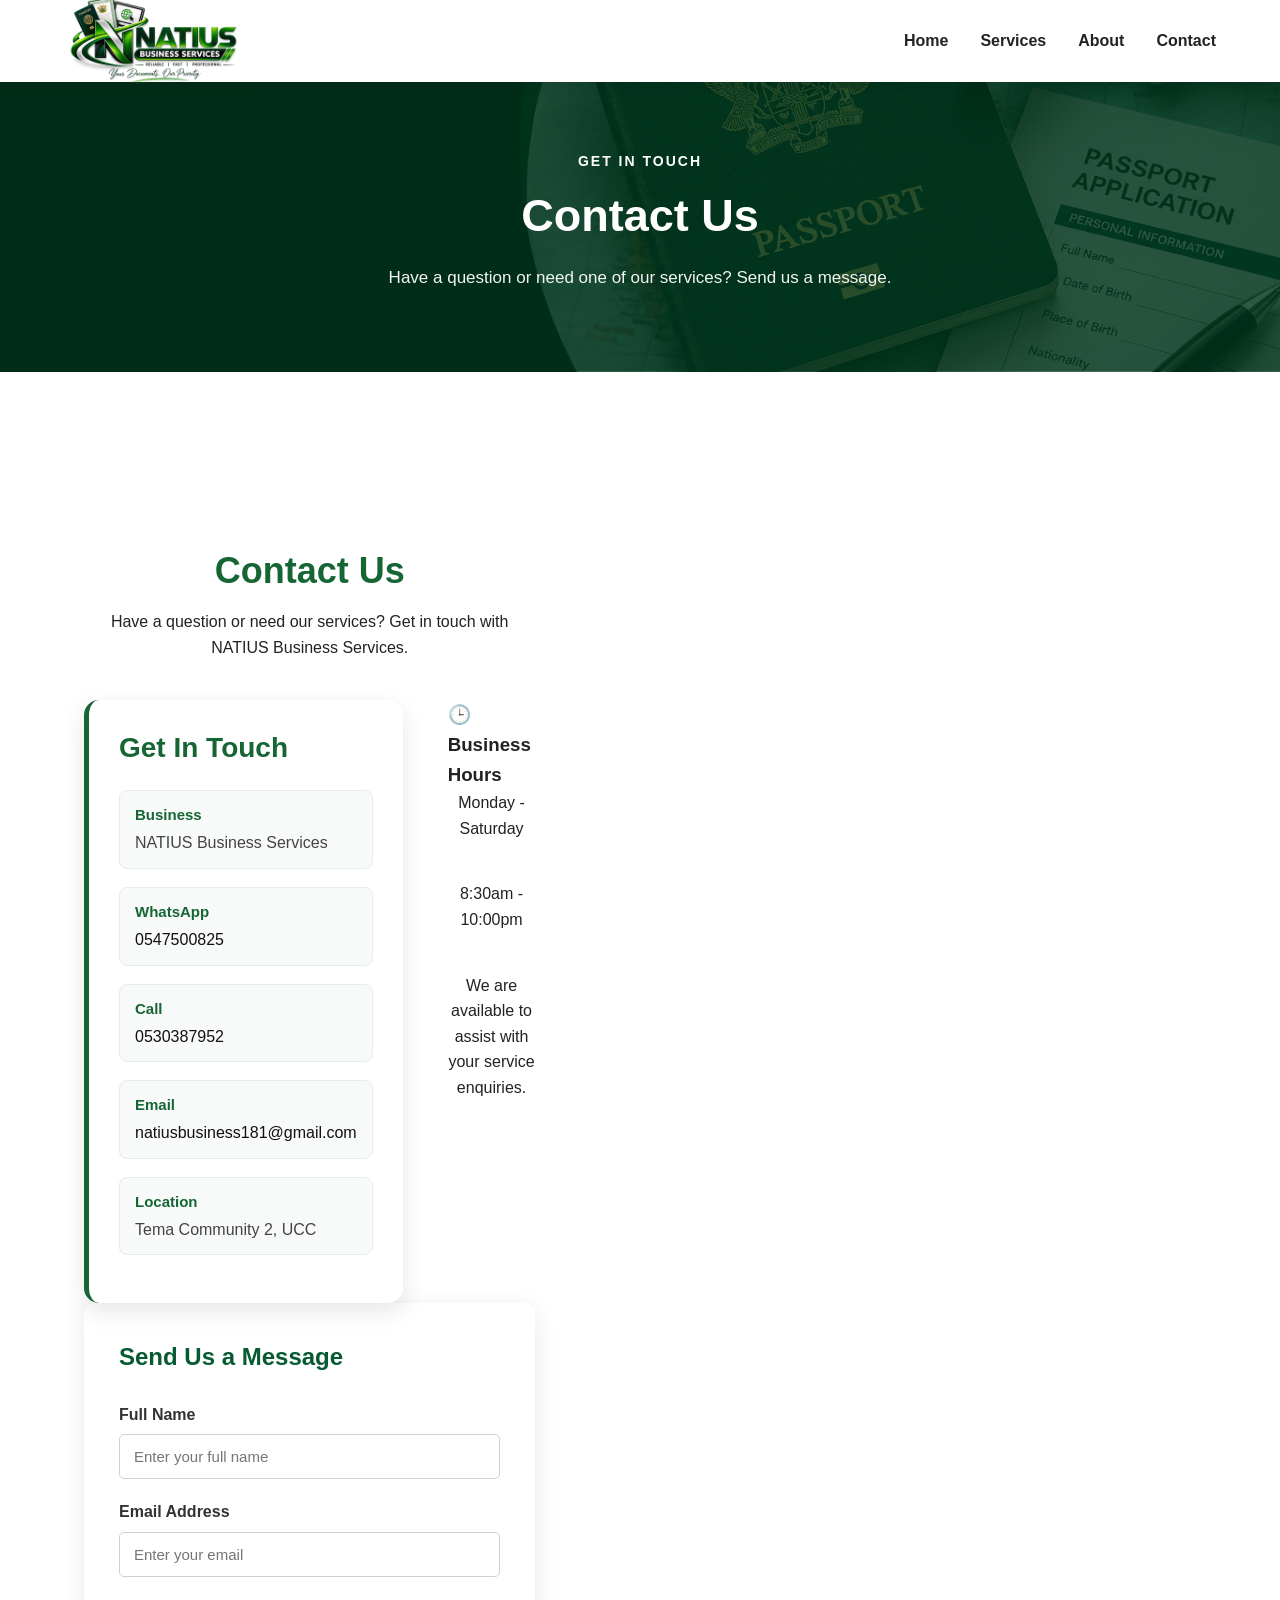
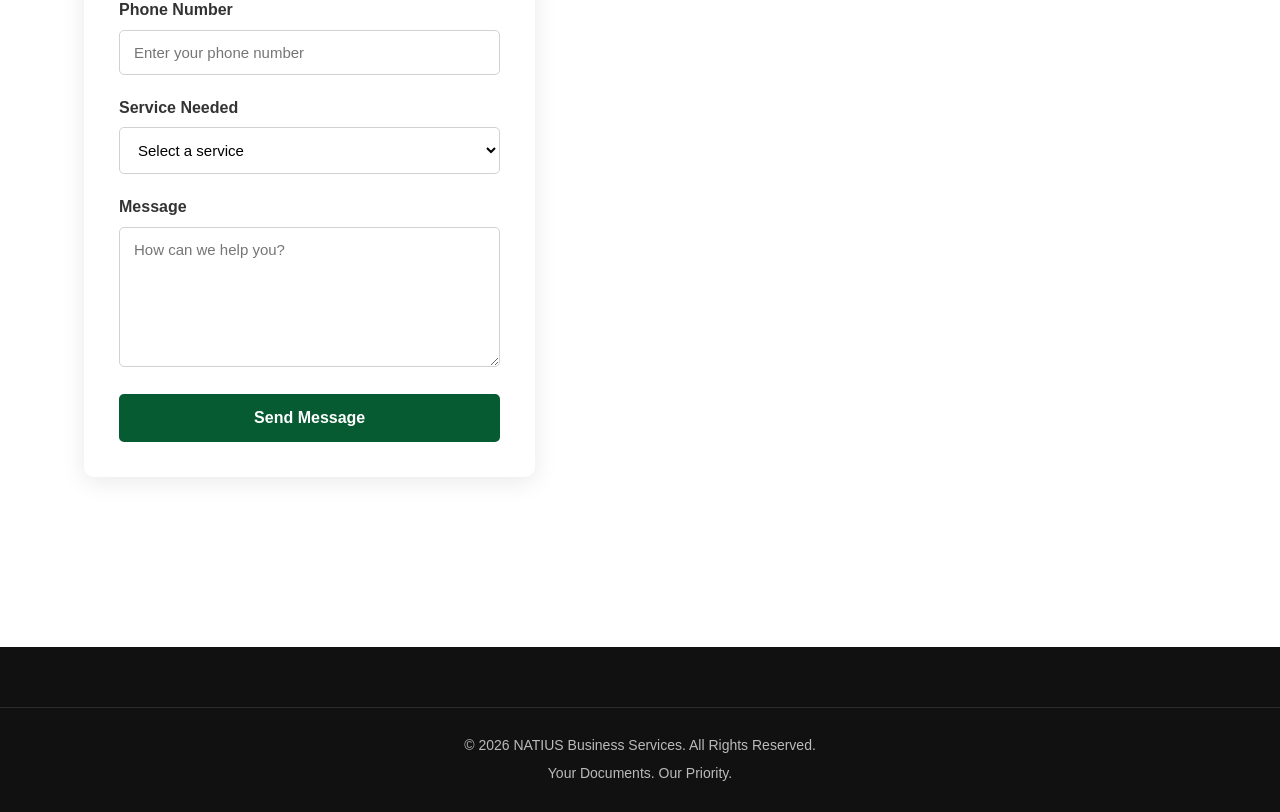
==== contact.html @ 7df01cb2 "Enhance accessibility and meta tags in contact.html" ====
<!DOCTYPE html>
<html lang="en">
<head>

    <meta charset="UTF-8">

    <meta name="viewport"
          content="width=device-width, initial-scale=1.0">

    <title>Contact Us | NATIUS Business Services</title>

    <meta name="description" content="Contact NATIUS Business Services — passport, birth certificates, online registration, graphic design and more.">
    <link rel="icon" href="images/favicon.ico">

    <link rel="stylesheet" href="forms.css">

</head>

<body>


<!-- HEADER -->
<header class="header">

    <div class="container nav-container">

        <a href="index.html" class="logo">

            <img src="images/natius-logo.png"
                 alt="NATIUS Business Services Logo">

        </a>


        <button class="menu-toggle" id="menuToggle" aria-expanded="false" aria-controls="mainNav">
            ☰
        </button>


        <nav class="nav" id="mainNav">

            <a href="index.html">Home</a>

            <a href="services.html">Services</a>

            <a href="index.html#about">About</a>

            <a href="contact.html" class="active" aria-current="page">Contact</a>

        </nav>

    </div>

</header>


<!-- CONTACT HERO -->
<section class="page-hero">

    <div class="container">

        <p>GET IN TOUCH</p>

        <h1>Contact Us</h1>

        <span>
            Have a question or need one of our services?
            Send us a message.
        </span>

    </div>

</section>


<!-- CONTACT SECTION -->
<section class="contact-section">

    <div class="container contact-grid">


        <!-- CONTACT INFORMATION -->
       <main>
        <section class="contact">
            <h1>Contact Us</h1>
            <p>Have a question or need our services? Get in touch with NATIUS Business Services.</p>
            
            <div class="contact-container">
                <div class="contact-info">
                    <h2>Get In Touch</h2>
                    <p>
                        <strong>Business</strong>
                        NATIUS Business Services
                    </p>
                    <p>
                        <strong>WhatsApp</strong>
                        <a href="https://wa.me/233547500825">0547500825</a>
                    </p>
                    <p>
                        <strong>Call</strong>
                        <a href="tel:+233530387952">0530387952</a>
                    </p>
                    <p>
                        <strong>Email</strong>
                        <a href="mailto:natiusbusiness181@gmail.com">natiusbusiness181@gmail.com</a>
                    </p>
                    <p>
                        <strong>Location</strong>
                        Tema Community 2, UCC
                    </p>
                </div>


            <div class="contact-item">

                <h3>🕒 Business Hours</h3>
                <p class="business-period">Monday - Saturday</p>
                <p>8:30am - 10:00pm</p>

                <p>
                    We are available to assist with your
                    service enquiries.
                </p>

            </div>

        </div>


        <!-- FORM -->
        <div class="contact-form-box">

            <h2>
                Send Us a Message
            </h2>


            <form
                action="https://formspree.io/f/xbgjglzo"
                method="POST"
            >


                <div class="form-group">

                    <label for="name">
                        Full Name
                    </label>

                    <input
                        type="text"
                        id="name"
                        name="name"
                        placeholder="Enter your full name"
                        required
                    >

                </div>


                <div class="form-group">

                    <label for="email">
                        Email Address
                    </label>

                    <input
                        type="email"
                        id="email"
                        name="_replyto"
                        placeholder="Enter your email"
                        required
                    >

                </div>


                <div class="form-group">

                    <label for="phone">
                        Phone Number
                    </label>

                    <input
                        type="tel"
                        id="phone"
                        name="phone"
                        placeholder="Enter your phone number"
                    >

                </div>


                <div class="form-group">

                    <label for="service">
                        Service Needed
                    </label>

                    <select
                        id="service"
                        name="service"
                    >

                        <option value="" disabled selected hidden>
                            Select a service
                        </option>

                        <option value="Passport Services">
                            Passport Services
                        </option>

                        <option value="Birth Certificate">
                            Birth Certificate
                        </option>

                        <option value="Online Registration">
                            Online Registration
                        </option>

                        <option value="Graphic Design">
                            Graphic Design
                        </option>

                        <option value="Photo Frame">
                            Photo Frame
                        </option>

                        <option value="Other">
                            Other
                        </option>

                    </select>

                </div>


                <div class="form-group">

                    <label for="message">
                        Message
                    </label>

                    <textarea
                        id="message"
                        name="message"
                        rows="6"
                        placeholder="How can we help you?"
                        required
                    ></textarea>

                </div>


                <input
                    type="hidden"
                    name="_subject"
                    value="New Customer Message - NATIUS Business Services"
                >


                <button
                    type="submit"
                    class="btn btn-primary submit-btn"
                >
                    Send Message
                </button>


            </form>

        </div>

        </section> <!-- close section.contact -->
       </main>

    </div>

</section>


<!-- FOOTER -->
<footer class="footer">

    <div class="copyright">

        <p>
            © 2026 NATIUS Business Services.
            All Rights Reserved.
        </p>

        <p>
            Your Documents. Our Priority.
        </p>

    </div>

</footer>


<script>
/* Guarded accessible menu toggle */
(function () {
  const menuToggle = document.getElementById("menuToggle");
  const mainNav = document.getElementById("mainNav");

  if (!menuToggle || !mainNav) return;

  // ensure aria-controls is present (already in markup, but keep as a safety)
  menuToggle.setAttribute('aria-controls', 'mainNav');

  menuToggle.addEventListener("click", function() {
      const expanded = menuToggle.getAttribute('aria-expanded') === 'true';
      menuToggle.setAttribute('aria-expanded', String(!expanded));
      mainNav.classList.toggle("active");
  });

  document.querySelectorAll(".nav a").forEach(function(link) {
      link.addEventListener("click", function() {
          mainNav.classList.remove("active");
          menuToggle.setAttribute('aria-expanded', 'false');
      });
  });
})();
</script>

</body>
</html>
---- forms.css ----
/* =====================================================
   NATIUS BUSINESS SERVICES
   MAIN WEBSITE STYLESHEET
   ===================================================== */


/* ================= RESET ================= */

* {
    margin: 0;
    padding: 0;
    box-sizing: border-box;
}

html {
    scroll-behavior: smooth;
}

body {
    font-family: Arial, Helvetica, sans-serif;
    line-height: 1.6;
    color: #222;
    background: #ffffff;
}

img {
    max-width: 100%;
    display: block;
}

a {
    text-decoration: none;
}


/* ================= CONTAINER ================= */

.container {
    width: 90%;
    max-width: 1200px;
    margin: auto;
}


/* =====================================================
   HEADER
   ===================================================== */

.header {
    position: fixed;
    top: 0;
    left: 0;
    width: 100%;
    height: 82px;

    background: #ffffff;

    z-index: 9999;

    box-shadow: 0 2px 12px rgba(0, 0, 0, 0.12);
}


/* NAV CONTAINER */

.nav-container {
    height: 82px;

    display: flex;
    align-items: center;
    justify-content: space-between;
}


/* LOGO */

.logo {
    display: flex;
    align-items: center;
}

.logo img {
    width: 180px;
    height: auto;
}


/* NAVIGATION */

.nav {
    display: flex;
    align-items: center;
    gap: 32px;
}

.nav a {
    color: #222;
    font-size: 16px;
    font-weight: 600;

    transition: 0.3s;
}

.nav a:hover {
    color: #075b32;
}


/* MOBILE MENU BUTTON */

.menu-toggle {
    display: none;

    background: none;
    border: none;

    font-size: 30px;
    color: #075b32;

    cursor: pointer;
}


/* =====================================================
   HERO
   ===================================================== */

.hero {
    min-height: 720px;

    position: relative;

    display: flex;
    align-items: center;

    background-image: url("images/hero-bg.png");
    background-size: cover;
    background-position: center;
}


/* HERO OVERLAY */

.hero-overlay {
    position: absolute;

    inset: 0;

    background: rgba(0, 0, 0, 0.55);
}


/* HERO CONTENT */

.hero-content {
    position: relative;
    z-index: 2;

    color: #ffffff;

    max-width: 760px;

    padding-top: 70px;
}


/* SMALL HERO TEXT */

.hero-small {
    font-size: 15px;
    font-weight: 700;

    letter-spacing: 2px;

    margin-bottom: 15px;
}


/* HERO HEADING */

.hero h1 {
    font-size: 58px;
    line-height: 1.1;

    margin-bottom: 25px;
}

.hero h1 span {
    color: #72c98f;
}


/* HERO DESCRIPTION */

.hero-content > p:not(.hero-small) {
    max-width: 650px;

    font-size: 18px;

    line-height: 1.8;

    margin-bottom: 35px;
}


/* HERO BUTTONS */

.hero-buttons {
    display: flex;
    gap: 15px;

    flex-wrap: wrap;
}


/* =====================================================
   BUTTONS
   ===================================================== */

.btn {
    display: inline-block;

    padding: 13px 27px;

    border-radius: 5px;

    font-weight: 700;

    font-size: 15px;

    transition: 0.3s;

    cursor: pointer;
}


/* PRIMARY BUTTON */

.btn-primary {
    background: #075b32;
    color: #ffffff;

    border: 2px solid #075b32;
}

.btn-primary:hover {
    background: #043d22;
    border-color: #043d22;

    transform: translateY(-2px);
}


/* OUTLINE BUTTON */

.btn-outline {
    color: #ffffff;

    border: 2px solid #ffffff;
}

.btn-outline:hover {
    background: #ffffff;
    color: #075b32;
}


/* LIGHT BUTTON */

.btn-light {
    background: #ffffff;
    color: #075b32;

    border: 2px solid #ffffff;
}

.btn-light:hover {
    background: transparent;
    color: #ffffff;
}


/* =====================================================
   SECTION HEADINGS
   ===================================================== */

.section-heading {
    text-align: center;

    max-width: 750px;

    margin: 0 auto 45px;
}

.section-label {
    color: #075b32;

    font-size: 14px;

    font-weight: 700;

    letter-spacing: 2px;

    margin-bottom: 8px;
}

.section-heading h2,
.about-content h2,
.contact-info h2 {
    color: #222;

    font-size: 36px;

    line-height: 1.25;

    margin-bottom: 15px;
}

.section-heading p:last-child {
    color: #666;

    font-size: 16px;
}


/* =====================================================
   INTRO
   ===================================================== */

.intro {
    padding: 90px 0 60px;

    background: #ffffff;
}


/* =====================================================
   SERVICES
   ===================================================== */

.services-preview,
.all-services {
    padding: 80px 0;

    background: #f6f8f7;
}


/* SERVICES GRID */

.services-grid {
    display: grid;

    grid-template-columns: repeat(4, 1fr);

    gap: 25px;
}


/* SERVICE CARD */

.service-card {
    background: #ffffff;

    border-radius: 10px;

    overflow: hidden;

    box-shadow: 0 4px 18px rgba(0, 0, 0, 0.08);

    transition: 0.3s;
}

.service-card:hover {
    transform: translateY(-7px);

    box-shadow: 0 10px 28px rgba(0, 0, 0, 0.13);
}


/* SERVICE IMAGE */

.service-card img {
    width: 100%;

    height: 210px;

    object-fit: cover;
}


/* SERVICE CONTENT */

.service-content {
    padding: 22px;
}

.service-content h3 {
    color: #075b32;

    font-size: 20px;

    margin-bottom: 10px;
}

.service-content p {
    color: #666;

    font-size: 15px;

    line-height: 1.7;
}


/* CENTER BUTTON */

.center-button {
    text-align: center;

    margin-top: 40px;
}


/* =====================================================
   WHY CHOOSE US
   ===================================================== */

.why-us {
    padding: 90px 0;

    background: #ffffff;
}


.why-grid {
    display: grid;

    grid-template-columns: repeat(4, 1fr);

    gap: 25px;
}


.why-card {
    text-align: center;

    padding: 30px 20px;

    border: 1px solid #e5e5e5;

    border-radius: 10px;

    transition: 0.3s;
}

.why-card:hover {
    border-color: #075b32;

    box-shadow: 0 6px 20px rgba(0, 0, 0, 0.07);
}


.why-icon {
    width: 55px;
    height: 55px;

    margin: 0 auto 18px;

    display: flex;
    align-items: center;
    justify-content: center;

    border-radius: 50%;

    background: #075b32;

    color: #ffffff;

    font-size: 23px;

    font-weight: bold;
}


.why-card h3 {
    margin-bottom: 10px;

    color: #222;
}


.why-card p {
    color: #666;

    font-size: 15px;
}


/* =====================================================
   ABOUT
   ===================================================== */

.about {
    padding: 90px 0;

    background: #f6f8f7;
}


.about-grid {
    display: grid;

    grid-template-columns: 1fr 1fr;

    align-items: center;

    gap: 60px;
}


.about-image img {
    width: 100%;

    max-height: 500px;

    object-fit: cover;

    border-radius: 12px;

    box-shadow: 0 8px 25px rgba(0, 0, 0, 0.12);
}


.about-content h2 {
    margin-bottom: 20px;
}


.about-content p {
    color: #666;

    margin-bottom: 18px;

    line-height: 1.8;
}


.about-content .btn {
    margin-top: 10px;
}


/* =====================================================
   PAGE HERO
   ===================================================== */

.page-hero {
    padding: 150px 0 80px;

    text-align: center;

    color: #ffffff;

    background:
        linear-gradient(
            rgba(0, 55, 30, 0.82),
            rgba(0, 55, 30, 0.82)
        ),
        url("images/hero-bg.png");

    background-size: cover;

    background-position: center;
}


.page-hero p {
    font-size: 14px;

    letter-spacing: 2px;

    font-weight: bold;

    margin-bottom: 8px;
}


.page-hero h1 {
    font-size: 45px;

    margin-bottom: 12px;
}


.page-hero span {
    font-size: 17px;

    opacity: 0.95;
}


/* =====================================================
   CONTACT
   ===================================================== */

.contact-section {
    padding: 90px 0;
}


.contact-grid {
    display: grid;

    grid-template-columns: 0.9fr 1.1fr;

    gap: 60px;

    align-items: start;
}


/* CONTACT INFORMATION */

.contact{
    max-width: 1150px;
    margin: 60px auto;
    padding: 20px;
}
.contact h1{
    text-align: center;
    color: #166534;
    font-size: 36px;
    margin-bottom: 10px;
}

.contact p{
    text-align: center;
    margin-bottom: 40px;
}

.contact-container{
    display: grid;
    grid-template-columns: 0.9fr 1.1fr;
    gap: 45px;
    align-items: start;
}

.contact-info{
    background: #ffffff;
    padding: 30px;
    border-radius: 15px;
    box-shadow: 0 8px 25px rgba(0,0,0,0.10);
    border-left: 5px solid #166534;
}
.contact-info h2{
    color: #166534;
    font-size: 28px;
    margin-bottom: 25px;
}
.contact-info p{
    text-align: left;
    margin-bottom: 18px;
    color: #444;
    line-height: 1.6;
    padding: 12px 15px;
    background: #f7faf8;
    border-radius: 8px;
    border: 1px solid #e5eee8;
}
.contact-info strong{
    display: block;
    color: #166534;
    font-size: 15px;
    margin-bottom: 3px;
}
.contact-form{
    background: #ffffff;
    padding: 30px;
    border-radius: 15px;
    box-shadow: 0 8px 25px rgba(0,0,0,0.10);
    border-top: 5px solid #166534;
}
.contact-form form{
    display: flex;
    flex-direction: column;
    gap: 10px;

}
.contact-form label{
    color: #333;
    font-weight: 600;
    margin-top: 5px;
}
.contact-form input, 
.contact-form textarea{
    width: 100%;
    padding: 12px 15px;
    margin-bottom: 18px;
    border: 1px solid #d5ddd8;
    border-radius: 8px;
    box-sizing: border-box;
    font-family: inherit;
    font-size: 15px;
    outline: none;
    transition: 0.3s ease;
}
.contact-form textarea{
    min-height: 140px;
    resize: vertical;
}
.contact-form input:focus,
.contact-form textarea:focus{
    border-color: #166534;
    box-shadow:0 0 0 3px rgba(22,101,52,0.10) ;
}
.contact-form button{
    margin-top: 10px;
    padding: 13px 20px;
    background: #166534;
    color: #ffffff;
    border: none;
    border-radius: 8px;
    font-size: 16px;
    cursor: pointer;
    transition: 0.3s ease;
}

.contact-form button:hover{
    background: #14532d;
    transform: translateY(-2px);
}

@media (max-width:768px) {
    .contact{
        padding: 30px 15px;
    }
    .contact h1{
        font-size: 30px;
    }
    .contact-container{
        grid-template-columns: 1fr;
        gap: 25px;
    }
    .contact-info, 
    .contact-form{
        padding: 25px 20px;
    }
    .contact-info h2
    .contact-form h2{
        font-size: 24px;
    }
    .contact-info p{
        font-size: 14px;
    }
    .contact-form input
    .contact-form textarea{
        font-size: 14px;
    }

    .services-preview{
        margin: 40px auto;
    }
    .section-heading h2{
        font-size: 30px;

    }
}
.contact-info p a{
    color: #111;
    text-decoration: none;
}
.contact-info p a:hover{
    color: #16803c;
    text-decoration: underline;
}
/* CONTACT FORM BOX */

.contact-form-box {
    background: #ffffff;

    padding: 35px;

    border-radius: 10px;

    box-shadow: 0 5px 25px rgba(0, 0, 0, 0.09);
}


.contact-form-box h2 {
    color: #075b32;

    margin-bottom: 25px;
}


/* FORM GROUP */

.form-group {
    margin-bottom: 20px;
}


.form-group label {
    display: block;

    margin-bottom: 7px;

    color: #333;

    font-weight: 600;
}


/* INPUTS */

.form-group input,
.form-group select,
.form-group textarea {
    width: 100%;

    padding: 13px 14px;

    border: 1px solid #d1d1d1;

    border-radius: 5px;

    font-size: 15px;

    font-family: inherit;

    background: #ffffff;

    transition: 0.3s;
}


.form-group textarea {
    resize: vertical;

    min-height: 140px;
}


.form-group input:focus,
.form-group select:focus,
.form-group textarea:focus {
    outline: none;

    border-color: #075b32;

    box-shadow: 0 0 0 3px rgba(7, 91, 50, 0.1);
}


/* SUBMIT BUTTON */

.contact-form-box .submit-btn {
    width: 100%;

    text-align: center;

    font-size: 16px;
}


/* =====================================================
   CTA
   ===================================================== */

.cta {
    padding: 80px 20px;

    text-align: center;

    background: #075b32;

    color: #ffffff;
}


.cta h2 {
    font-size: 36px;

    margin-bottom: 12px;
}


.cta p {
    font-size: 17px;

    margin-bottom: 28px;

    opacity: 0.95;
}


/* =====================================================
   FOOTER
   ===================================================== */

.footer {
    background: #111111;

    color: #ffffff;

    padding-top: 60px;
}


.footer-content {
    display: grid;

    grid-template-columns: 1.5fr 1fr 1fr;

    gap: 50px;

    padding-bottom: 45px;
}


/* FOOTER LOGO */

.footer-logo {
    width: 170px;

    margin-bottom: 15px;
}


.footer p {
    color: #bbbbbb;

    line-height: 1.7;
}


.footer h3 {
    margin-bottom: 15px;

    color: #ffffff;
}


.footer-links {
    display: flex;

    flex-direction: column;

    gap: 9px;
}


.footer-links a,
.footer-contact a {
    color: #bbbbbb;

    transition: 0.3s;
}


.footer-links a:hover,
.footer-contact a:hover {
    color: #72c98f;
}


.footer-contact a {
    display: inline-block;

    margin-top: 10px;

    color: #72c98f;

    font-weight: 600;
}


/* COPYRIGHT */

.copyright {
    border-top: 1px solid #2c2c2c;

    text-align: center;

    padding: 22px 15px;
}


.copyright p {
    margin: 4px 0;

    font-size: 14px;
}


/* =====================================================
   TABLET
   ===================================================== */

@media (max-width: 1000px) {

    .services-grid {
        grid-template-columns: repeat(2, 1fr);
    }

    .why-grid {
        grid-template-columns: repeat(2, 1fr);
    }

    .hero h1 {
        font-size: 48px;
    }

    .about-grid {
        gap: 35px;
    }

}


/* =====================================================
   MOBILE
   ===================================================== */

@media (max-width: 768px) {

    /* HEADER */

    .header,
    .nav-container {
        height: 72px;
    }


    .logo img {
        width: 145px;
    }


    /* MOBILE MENU BUTTON */

    .menu-toggle {
        display: block;
    }


    /* MOBILE NAVIGATION */

    .nav {
        position: absolute;

        top: 72px;
        left: 0;

        width: 100%;

        background: #ffffff;

        display: none;

        flex-direction: column;

        align-items: stretch;

        gap: 0;

        box-shadow: 0 5px 15px rgba(0, 0, 0, 0.12);
    }


    .nav.active {
        display: flex;
    }


    .nav a {
        padding: 15px 25px;

        border-bottom: 1px solid #eeeeee;
    }


    .nav a:hover {
        background: #f1f7f3;
    }


    /* HERO */

    .hero {
        min-height: 650px;
    }


    .hero-content {
        padding-top: 70px;
    }


    .hero h1 {
        font-size: 42px;
    }


    .hero-content > p:not(.hero-small) {
        font-size: 16px;
    }


    /* SECTIONS */

    .intro,
    .services-preview,
    .all-services,
    .why-us,
    .about,
    .contact-section {
        padding: 65px 0;
    }


    .section-heading h2,
    .about-content h2,
    .contact-info h2 {
        font-size: 30px;
    }


    /* SERVICES */

    .services-grid {
        grid-template-columns: 1fr;
    }


    /* WHY */

    .why-grid {
        grid-template-columns: 1fr;
    }


    /* ABOUT */

    .about-grid {
        grid-template-columns: 1fr;

        gap: 35px;
    }


    /* PAGE HERO */

    .page-hero {
        padding: 125px 20px 65px;
    }


    .page-hero h1 {
        font-size: 38px;
    }


    /* CONTACT */

    .contact-grid {
        grid-template-columns: 1fr;

        gap: 40px;
    }


    .contact-form-box {
        padding: 25px 20px;
    }


    /* CTA */

    .cta {
        padding: 65px 20px;
    }


    .cta h2 {
        font-size: 30px;
    }


    /* FOOTER */

    .footer-content {
        grid-template-columns: 1fr;

        gap: 35px;
    }

}


/* =====================================================
   SMALL PHONES
   ===================================================== */

@media (max-width: 480px) {

    .container {
        width: 92%;
    }


    .hero {
        min-height: 620px;
    }


    .hero h1 {
        font-size: 35px;
    }


    .hero-small {
        font-size: 12px;
    }


    .hero-buttons {
        flex-direction: column;

        align-items: stretch;
    }


    .hero-buttons .btn {
        text-align: center;
    }


    .section-heading h2,
    .about-content h2,
    .contact-info h2 {
        font-size: 27px;
    }


    .page-hero h1 {
        font-size: 33px;
    }


    .service-card img {
        height: 220px;
    }


    .contact-form-box {
        padding: 22px 16px;
    }

}
.nav.active{
    color: #168053;
}
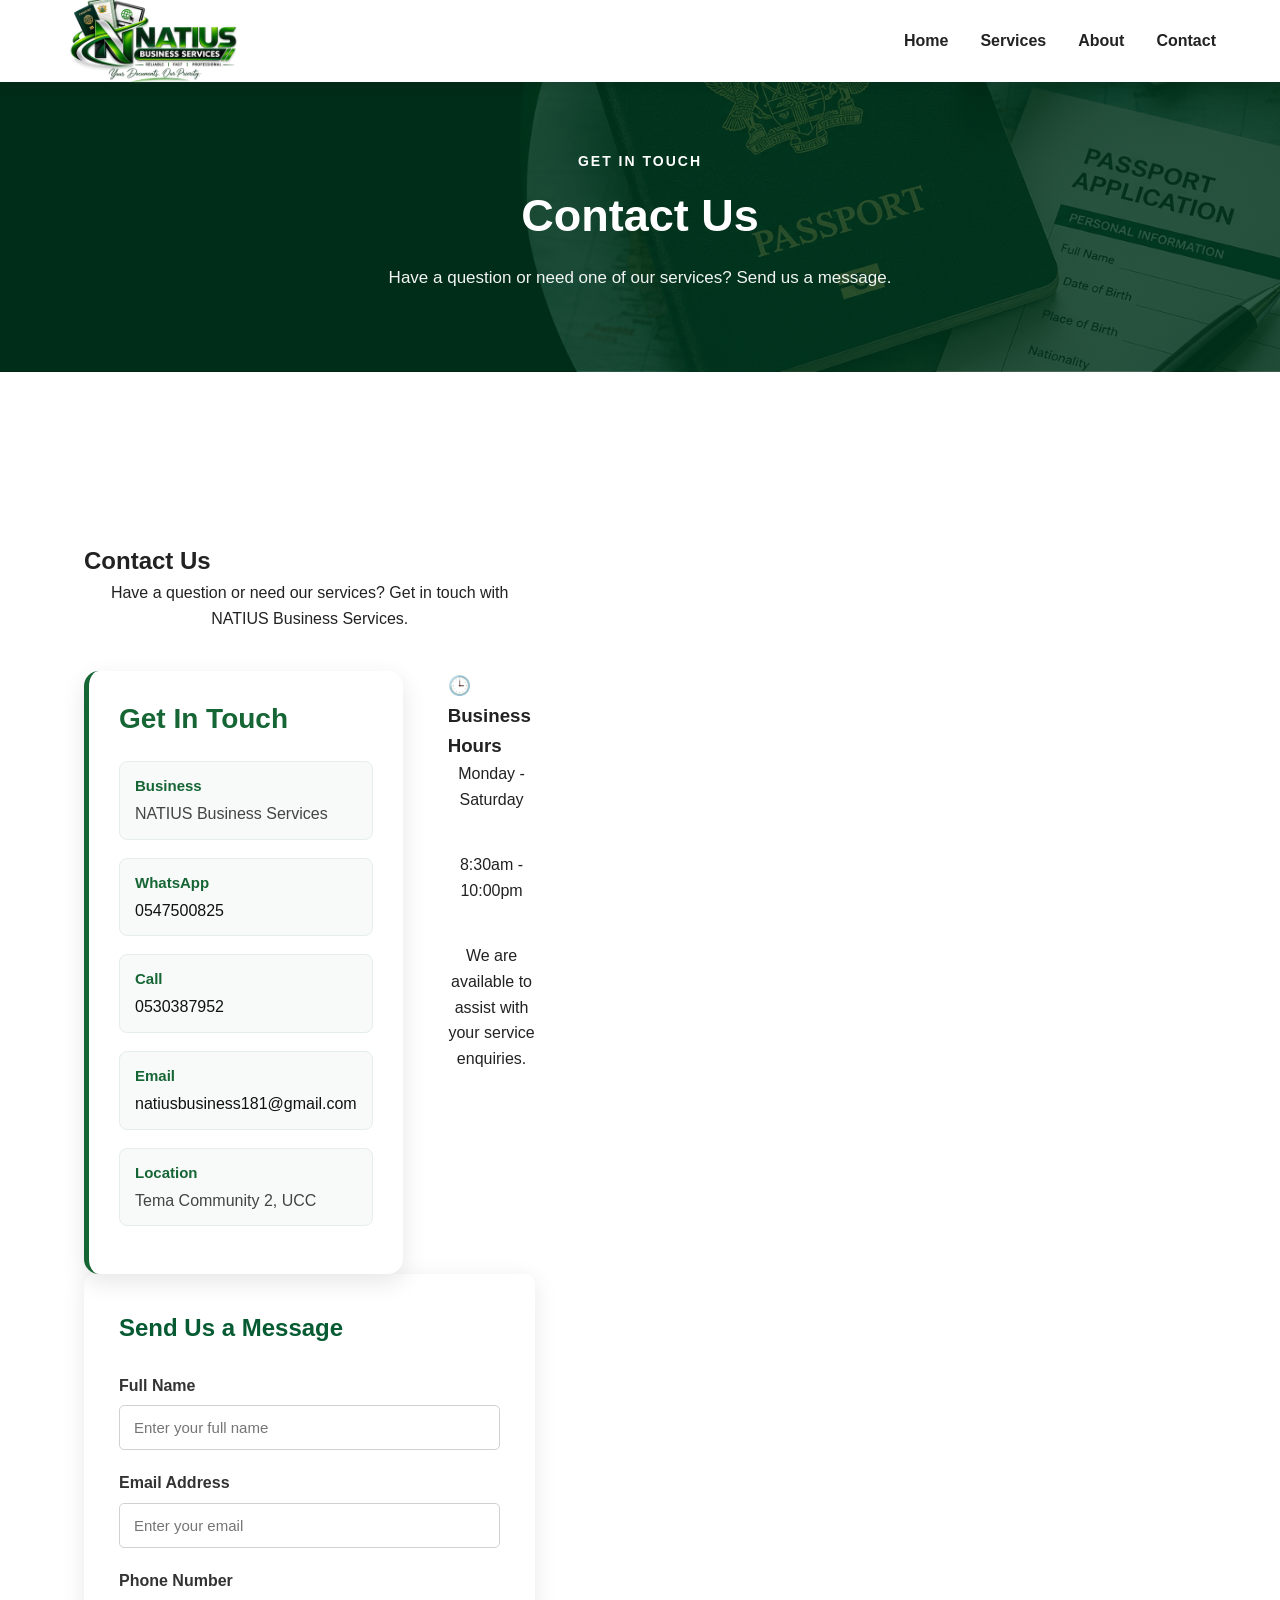
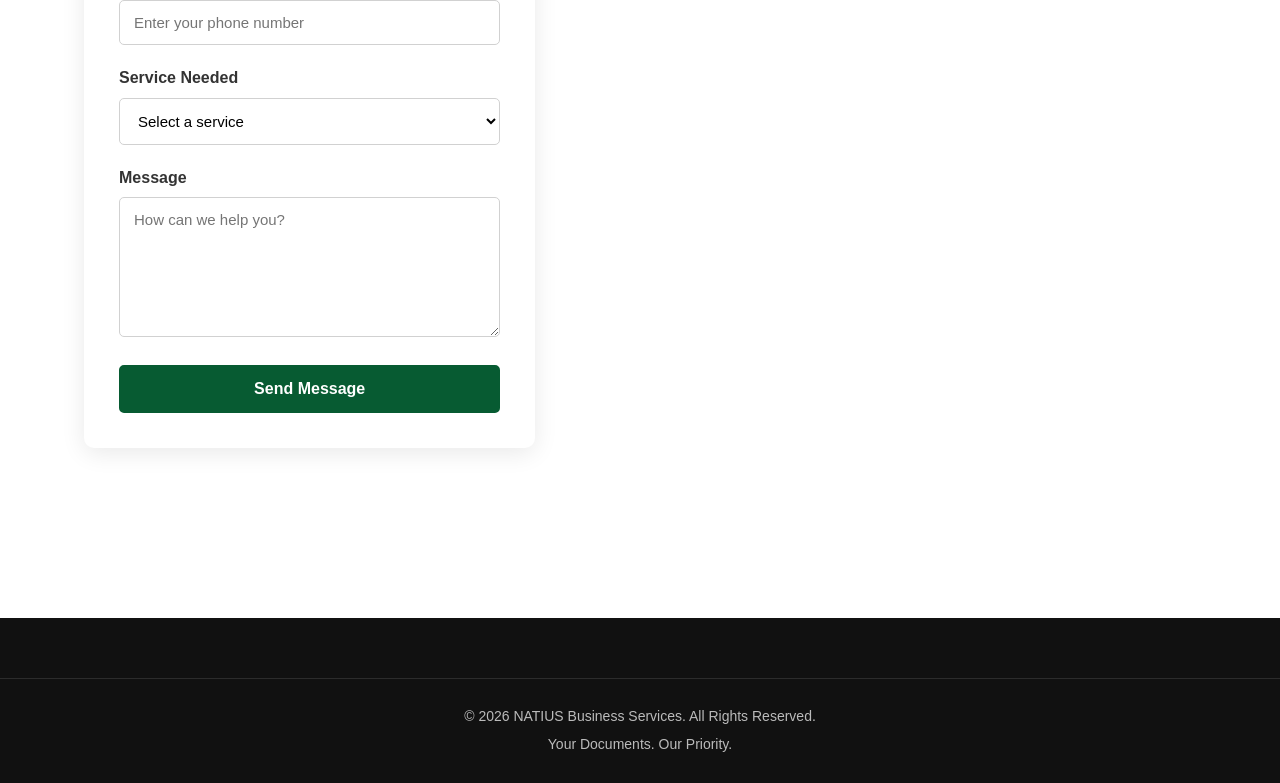
==== commit 0c967b51: "Change header from h1 to h2 and update select option" ====
--- a/contact.html
+++ b/contact.html
@@ -82,7 +82,7 @@
         <!-- CONTACT INFORMATION -->
        <main>
         <section class="contact">
-            <h1>Contact Us</h1>
+            <h2>Contact Us</h2>
             <p>Have a question or need our services? Get in touch with NATIUS Business Services.</p>
             
             <div class="contact-container">
@@ -200,9 +200,10 @@
                     <select
                         id="service"
                         name="service"
+                        required
                     >
 
-                        <option value="" disabled selected hidden>
+                        <option value="" disabled selected>
                             Select a service
                         </option>
 
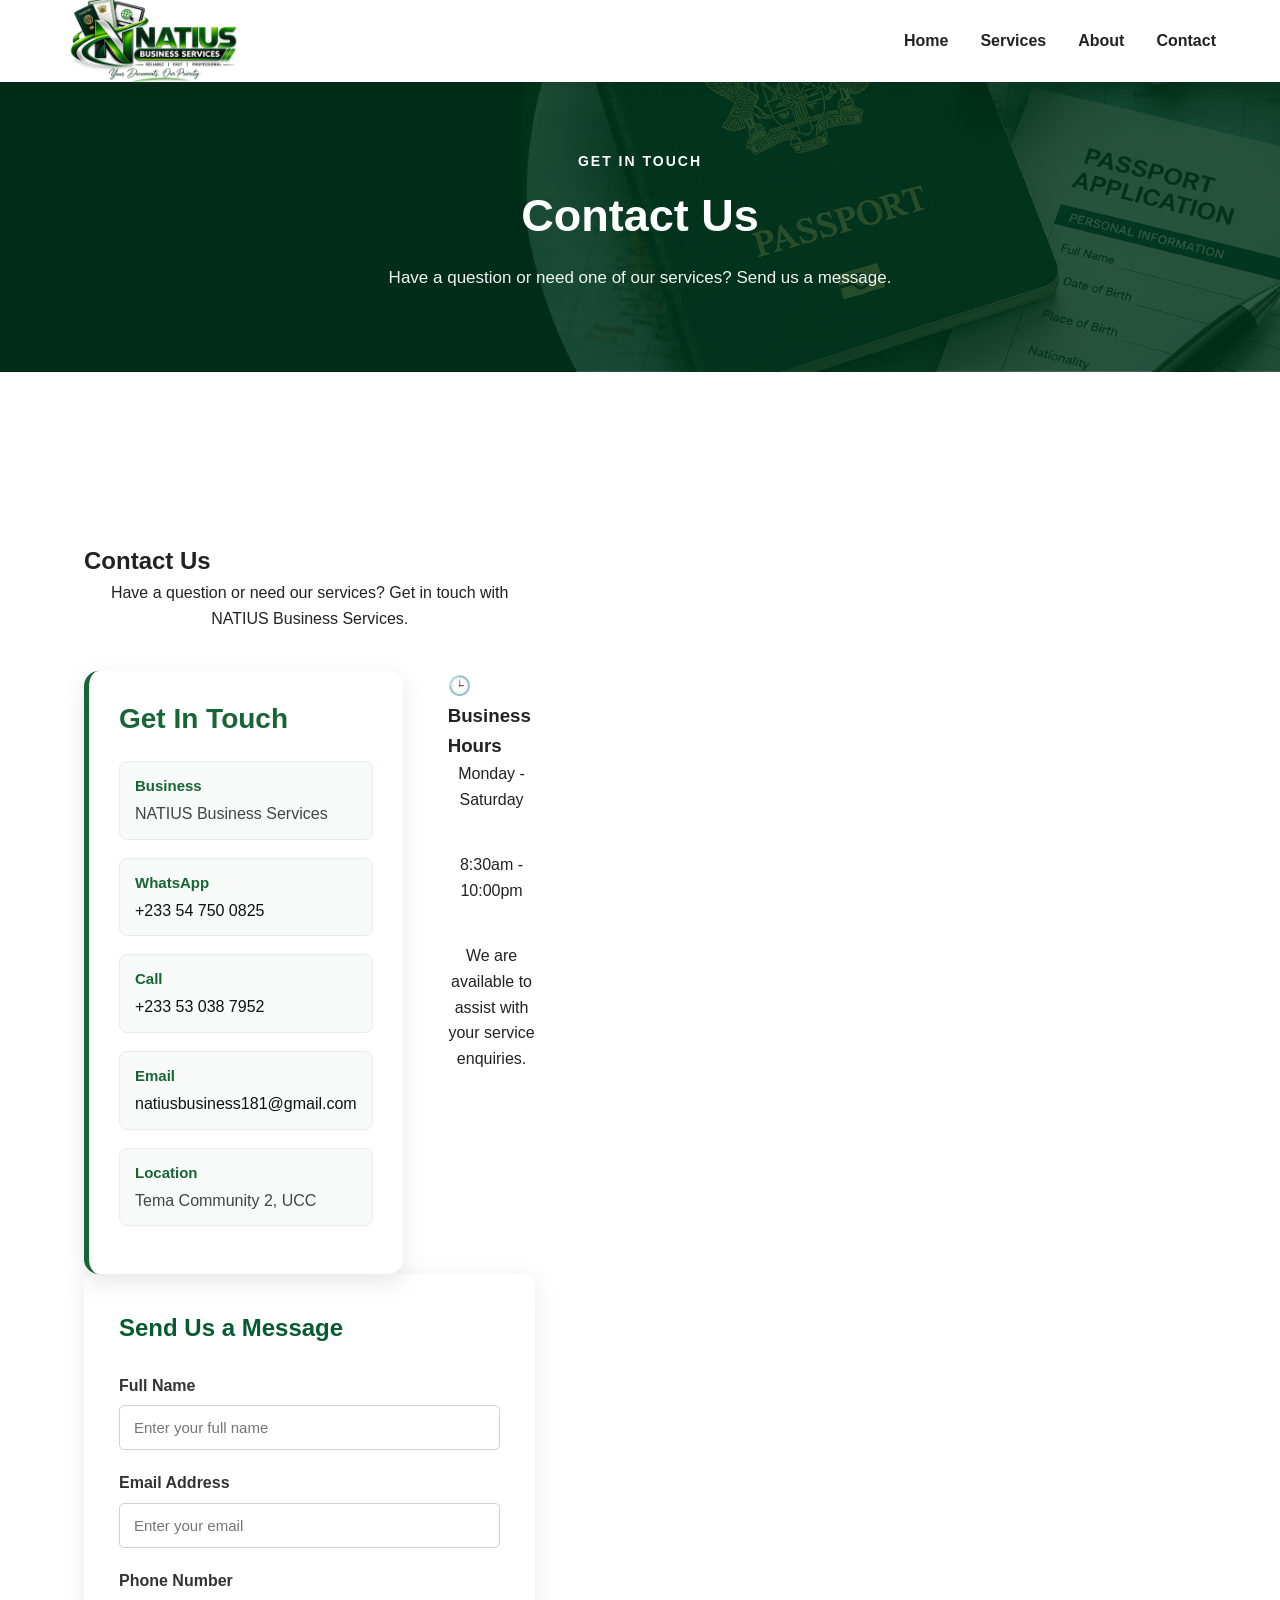
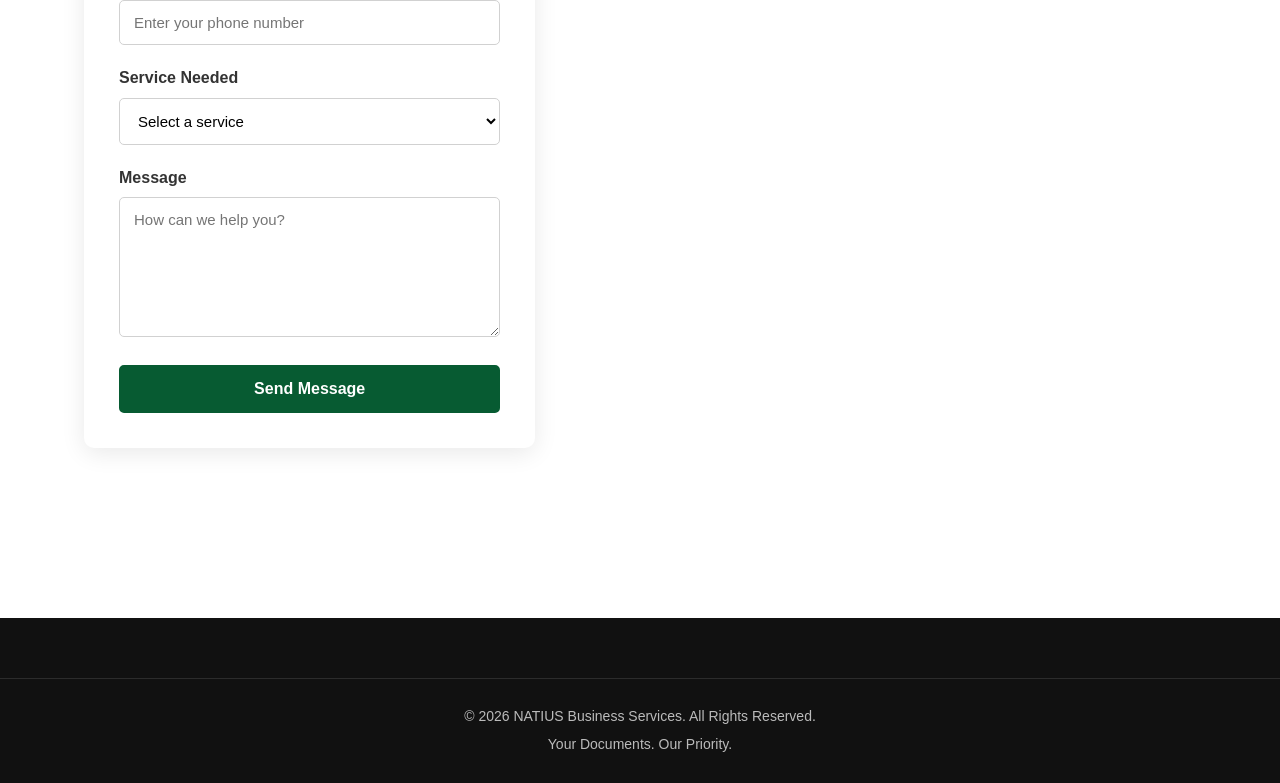
==== commit b0abc047: "Update contact information and add spam protection" ====
--- a/contact.html
+++ b/contact.html
@@ -94,11 +94,11 @@
                     </p>
                     <p>
                         <strong>WhatsApp</strong>
-                        <a href="https://wa.me/233547500825">0547500825</a>
+                        <a href="https://wa.me/233547500825" target="_blank" rel="noopener noreferrer">+233 54 750 0825</a>
                     </p>
                     <p>
                         <strong>Call</strong>
-                        <a href="tel:+233530387952">0530387952</a>
+                        <a href="tel:+233530387952">+233 53 038 7952</a>
                     </p>
                     <p>
                         <strong>Email</strong>
@@ -140,6 +140,8 @@
                 method="POST"
             >
 
+                <!-- Honeypot for basic spam protection -->
+                <input type="text" name="_gotcha" style="display:none" aria-hidden="true" tabindex="-1">
 
                 <div class="form-group">
 
@@ -152,6 +154,7 @@
                         id="name"
                         name="name"
                         placeholder="Enter your full name"
+                        autocomplete="name"
                         required
                     >
 
@@ -169,6 +172,7 @@
                         id="email"
                         name="_replyto"
                         placeholder="Enter your email"
+                        autocomplete="email"
                         required
                     >
 
@@ -186,6 +190,7 @@
                         id="phone"
                         name="phone"
                         placeholder="Enter your phone number"
+                        autocomplete="tel"
                     >
 
                 </div>
@@ -200,6 +205,7 @@
                     <select
                         id="service"
                         name="service"
+                        aria-label="Service Needed"
                         required
                     >
 
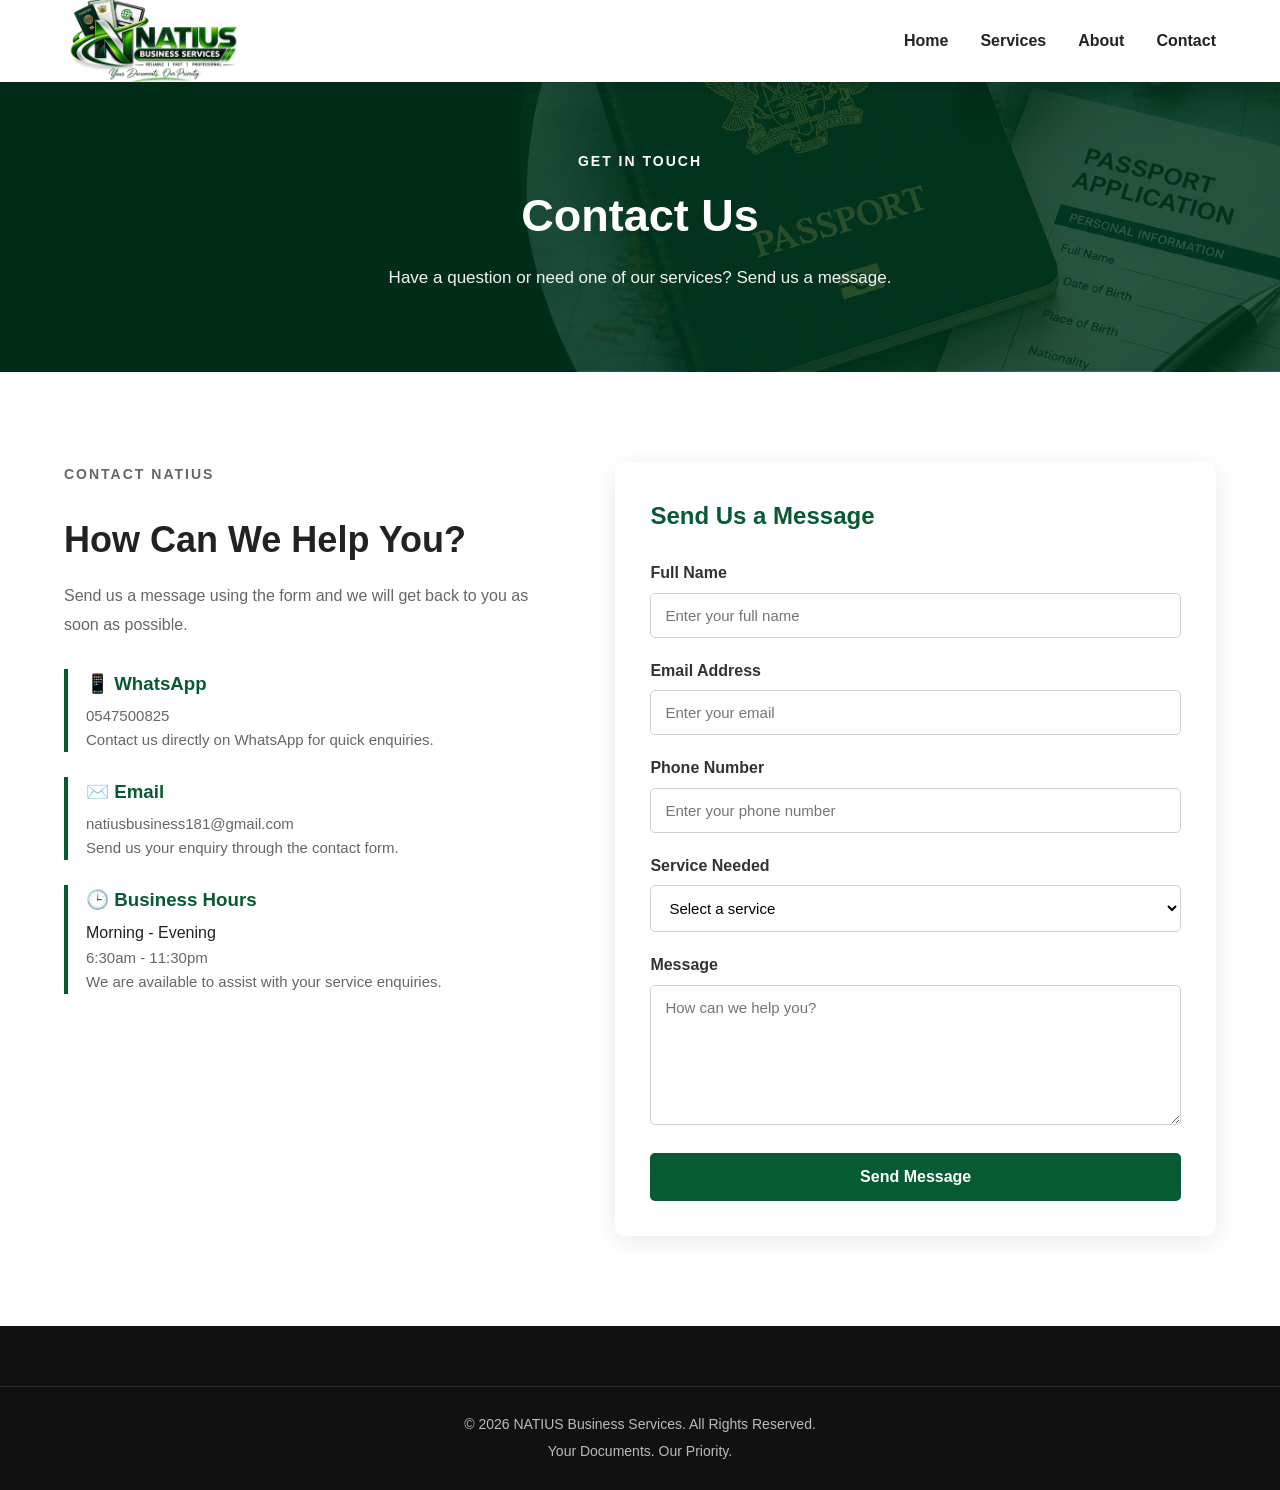
==== commit fbfa1fa8: "Refactor contact section and update contact form Removed old contact information and updated the con" ====
--- a/contact.html
+++ b/contact.html
@@ -9,9 +9,6 @@
 
     <title>Contact Us | NATIUS Business Services</title>
 
-    <meta name="description" content="Contact NATIUS Business Services — passport, birth certificates, online registration, graphic design and more.">
-    <link rel="icon" href="images/favicon.ico">
-
     <link rel="stylesheet" href="forms.css">
 
 </head>
@@ -32,7 +29,7 @@
         </a>
 
 
-        <button class="menu-toggle" id="menuToggle" aria-expanded="false" aria-controls="mainNav">
+        <button class="menu-toggle" id="menuToggle">
             ☰
         </button>
 
@@ -45,7 +42,7 @@
 
             <a href="index.html#about">About</a>
 
-            <a href="contact.html" class="active" aria-current="page">Contact</a>
+            <a href="contact.html" class="active">Contact</a>
 
         </nav>
 
@@ -80,42 +77,51 @@
 
 
         <!-- CONTACT INFORMATION -->
-       <main>
-        <section class="contact">
-            <h2>Contact Us</h2>
-            <p>Have a question or need our services? Get in touch with NATIUS Business Services.</p>
-            
-            <div class="contact-container">
-                <div class="contact-info">
-                    <h2>Get In Touch</h2>
-                    <p>
-                        <strong>Business</strong>
-                        NATIUS Business Services
-                    </p>
-                    <p>
-                        <strong>WhatsApp</strong>
-                        <a href="https://wa.me/233547500825" target="_blank" rel="noopener noreferrer">+233 54 750 0825</a>
-                    </p>
-                    <p>
-                        <strong>Call</strong>
-                        <a href="tel:+233530387952">+233 53 038 7952</a>
-                    </p>
-                    <p>
-                        <strong>Email</strong>
-                        <a href="mailto:natiusbusiness181@gmail.com">natiusbusiness181@gmail.com</a>
-                    </p>
-                    <p>
-                        <strong>Location</strong>
-                        Tema Community 2, UCC
-                    </p>
-                </div>
+        <div class="contact-info">
+
+            <p class="section-label">
+                CONTACT NATIUS
+            </p>
+
+            <h2>
+                How Can We Help You?
+            </h2>
+
+            <p>
+                Send us a message using the form and we will
+                get back to you as soon as possible.
+            </p>
 
 
             <div class="contact-item">
 
+                <h3>📱 WhatsApp</h3>
+                <p>0547500825</p>
+
+                <p>
+                    Contact us directly on WhatsApp for quick
+                    enquiries.
+                </p>
+
+            </div>
+
+
+            <div class="contact-item">
+
+                <h3>✉️ Email</h3>
+                <p>natiusbusiness181@gmail.com</p>
+                <p>
+                    Send us your enquiry through the contact form.
+                </p>
+
+            </div>
+
+
+            <div class="contact-item">
+
                 <h3>🕒 Business Hours</h3>
-                <p class="business-period">Monday - Saturday</p>
-                <p>8:30am - 10:00pm</p>
+                Morning - Evening
+                <p>6:30am - 11:30pm</p>
 
                 <p>
                     We are available to assist with your
@@ -140,8 +146,6 @@
                 method="POST"
             >
 
-                <!-- Honeypot for basic spam protection -->
-                <input type="text" name="_gotcha" style="display:none" aria-hidden="true" tabindex="-1">
 
                 <div class="form-group">
 
@@ -154,7 +158,6 @@
                         id="name"
                         name="name"
                         placeholder="Enter your full name"
-                        autocomplete="name"
                         required
                     >
 
@@ -170,9 +173,8 @@
                     <input
                         type="email"
                         id="email"
-                        name="_replyto"
+                        name="email"
                         placeholder="Enter your email"
-                        autocomplete="email"
                         required
                     >
 
@@ -190,7 +192,6 @@
                         id="phone"
                         name="phone"
                         placeholder="Enter your phone number"
-                        autocomplete="tel"
                     >
 
                 </div>
@@ -205,11 +206,9 @@
                     <select
                         id="service"
                         name="service"
-                        aria-label="Service Needed"
-                        required
                     >
 
-                        <option value="" disabled selected>
+                        <option value="">
                             Select a service
                         </option>
 
@@ -278,9 +277,6 @@
 
         </div>
 
-        </section> <!-- close section.contact -->
-       </main>
-
     </div>
 
 </section>
@@ -306,29 +302,26 @@
 
 
 <script>
-/* Guarded accessible menu toggle */
-(function () {
-  const menuToggle = document.getElementById("menuToggle");
-  const mainNav = document.getElementById("mainNav");
-
-  if (!menuToggle || !mainNav) return;
-
-  // ensure aria-controls is present (already in markup, but keep as a safety)
-  menuToggle.setAttribute('aria-controls', 'mainNav');
-
-  menuToggle.addEventListener("click", function() {
-      const expanded = menuToggle.getAttribute('aria-expanded') === 'true';
-      menuToggle.setAttribute('aria-expanded', String(!expanded));
-      mainNav.classList.toggle("active");
-  });
-
-  document.querySelectorAll(".nav a").forEach(function(link) {
-      link.addEventListener("click", function() {
-          mainNav.classList.remove("active");
-          menuToggle.setAttribute('aria-expanded', 'false');
-      });
-  });
-})();
+
+const menuToggle = document.getElementById("menuToggle");
+const mainNav = document.getElementById("mainNav");
+
+menuToggle.addEventListener("click", function() {
+
+    mainNav.classList.toggle("active");
+
+});
+
+document.querySelectorAll(".nav a").forEach(function(link) {
+
+    link.addEventListener("click", function() {
+
+        mainNav.classList.remove("active");
+
+    });
+
+});
+
 </script>
 
 </body>
--- a/forms.css
+++ b/forms.css
@@ -621,158 +621,43 @@
 
 /* CONTACT INFORMATION */
 
-.contact{
-    max-width: 1150px;
-    margin: 60px auto;
-    padding: 20px;
-}
-.contact h1{
-    text-align: center;
-    color: #166534;
-    font-size: 36px;
-    margin-bottom: 10px;
-}
-
-.contact p{
-    text-align: center;
-    margin-bottom: 40px;
-}
-
-.contact-container{
-    display: grid;
-    grid-template-columns: 0.9fr 1.1fr;
-    gap: 45px;
-    align-items: start;
-}
-
-.contact-info{
-    background: #ffffff;
-    padding: 30px;
-    border-radius: 15px;
-    box-shadow: 0 8px 25px rgba(0,0,0,0.10);
-    border-left: 5px solid #166534;
-}
-.contact-info h2{
-    color: #166534;
-    font-size: 28px;
+.contact-info h2 {
+    margin-bottom: 20px;
+}
+
+
+.contact-info > p {
+    color: #666;
+
+    line-height: 1.8;
+
+    margin-bottom: 30px;
+}
+
+
+.contact-item {
     margin-bottom: 25px;
-}
-.contact-info p{
-    text-align: left;
-    margin-bottom: 18px;
-    color: #444;
-    line-height: 1.6;
-    padding: 12px 15px;
-    background: #f7faf8;
-    border-radius: 8px;
-    border: 1px solid #e5eee8;
-}
-.contact-info strong{
-    display: block;
-    color: #166534;
+
+    padding-left: 18px;
+
+    border-left: 4px solid #075b32;
+}
+
+
+.contact-item h3 {
+    color: #075b32;
+
+    margin-bottom: 5px;
+}
+
+
+.contact-item p {
+    color: #666;
+
     font-size: 15px;
-    margin-bottom: 3px;
-}
-.contact-form{
-    background: #ffffff;
-    padding: 30px;
-    border-radius: 15px;
-    box-shadow: 0 8px 25px rgba(0,0,0,0.10);
-    border-top: 5px solid #166534;
-}
-.contact-form form{
-    display: flex;
-    flex-direction: column;
-    gap: 10px;
-
-}
-.contact-form label{
-    color: #333;
-    font-weight: 600;
-    margin-top: 5px;
-}
-.contact-form input, 
-.contact-form textarea{
-    width: 100%;
-    padding: 12px 15px;
-    margin-bottom: 18px;
-    border: 1px solid #d5ddd8;
-    border-radius: 8px;
-    box-sizing: border-box;
-    font-family: inherit;
-    font-size: 15px;
-    outline: none;
-    transition: 0.3s ease;
-}
-.contact-form textarea{
-    min-height: 140px;
-    resize: vertical;
-}
-.contact-form input:focus,
-.contact-form textarea:focus{
-    border-color: #166534;
-    box-shadow:0 0 0 3px rgba(22,101,52,0.10) ;
-}
-.contact-form button{
-    margin-top: 10px;
-    padding: 13px 20px;
-    background: #166534;
-    color: #ffffff;
-    border: none;
-    border-radius: 8px;
-    font-size: 16px;
-    cursor: pointer;
-    transition: 0.3s ease;
-}
-
-.contact-form button:hover{
-    background: #14532d;
-    transform: translateY(-2px);
-}
-
-@media (max-width:768px) {
-    .contact{
-        padding: 30px 15px;
-    }
-    .contact h1{
-        font-size: 30px;
-    }
-    .contact-container{
-        grid-template-columns: 1fr;
-        gap: 25px;
-    }
-    .contact-info, 
-    .contact-form{
-        padding: 25px 20px;
-    }
-    .contact-info h2
-    .contact-form h2{
-        font-size: 24px;
-    }
-    .contact-info p{
-        font-size: 14px;
-    }
-    .contact-form input
-    .contact-form textarea{
-        font-size: 14px;
-    }
-
-    .services-preview{
-        margin: 40px auto;
-    }
-    .section-heading h2{
-        font-size: 30px;
-
-    }
-}
-.contact-info p a{
-    color: #111;
-    text-decoration: none;
-}
-.contact-info p a:hover{
-    color: #16803c;
-    text-decoration: underline;
-}
+}
+
+
 /* CONTACT FORM BOX */
 
 .contact-form-box {
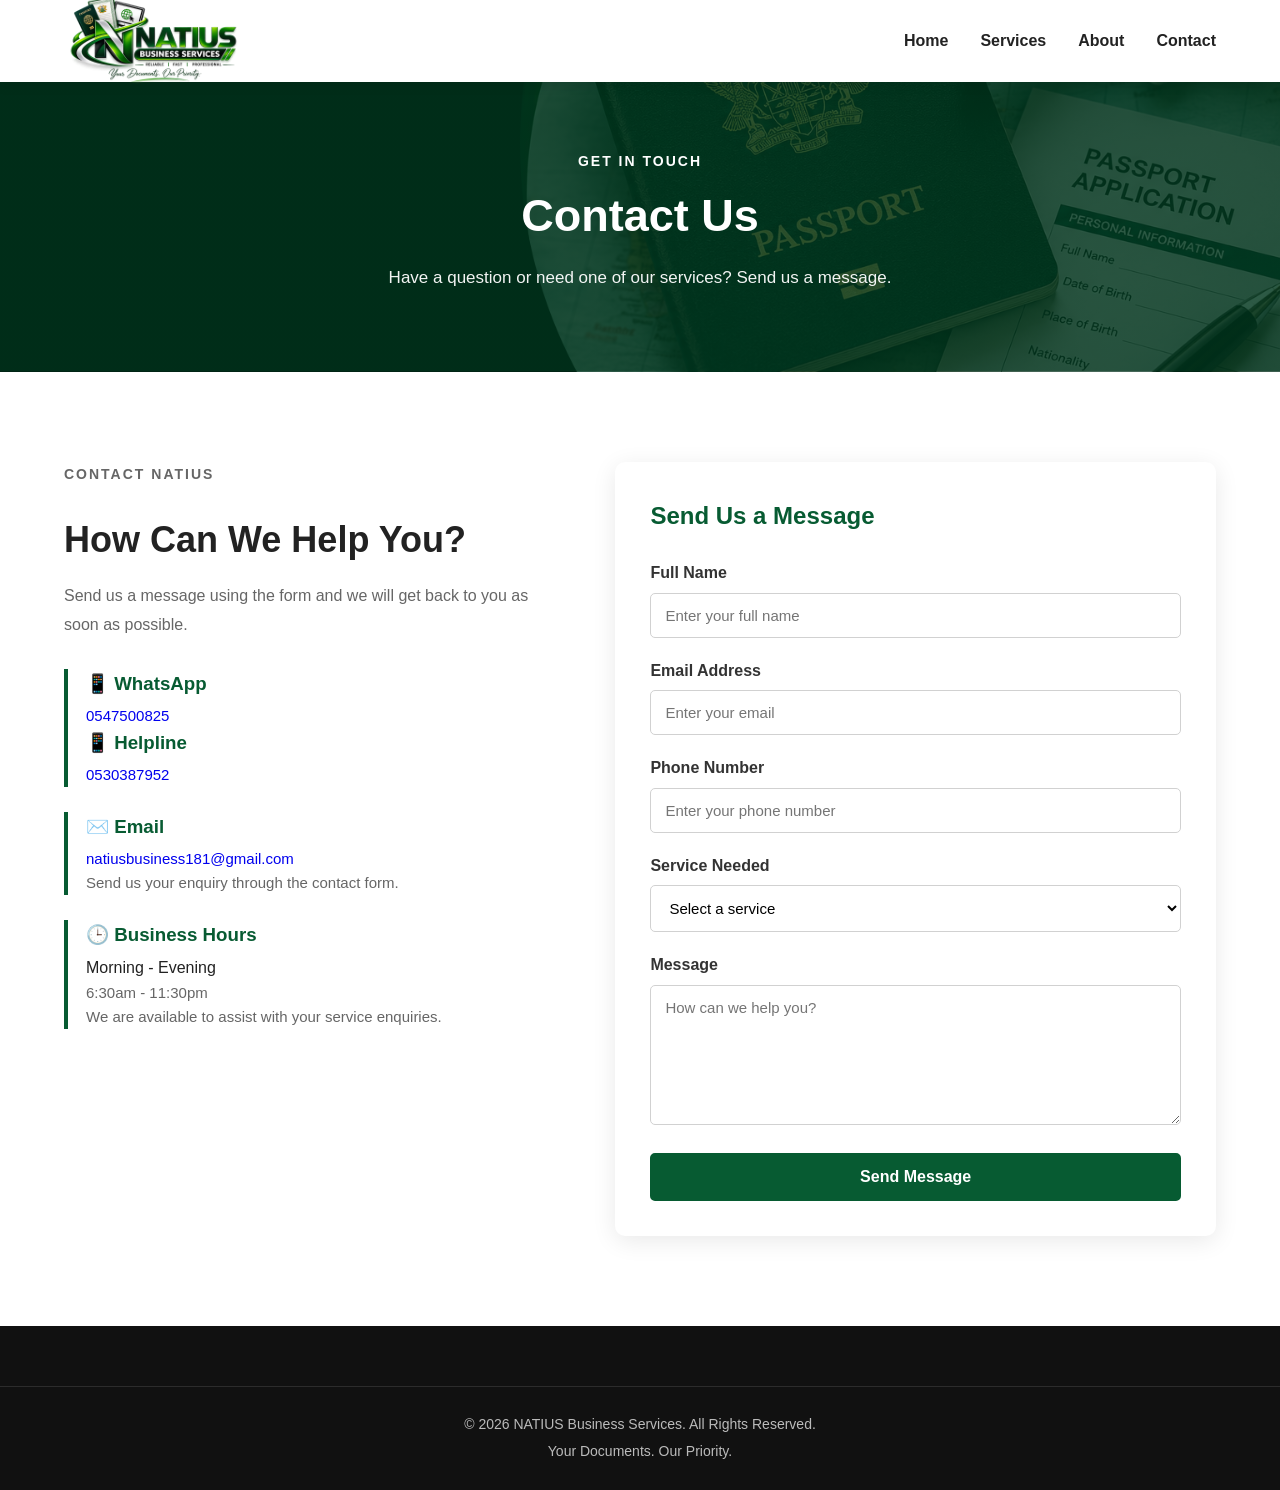
==== commit 29f92495: "Update contact information with links" ====
--- a/contact.html
+++ b/contact.html
@@ -96,20 +96,27 @@
             <div class="contact-item">
 
                 <h3>📱 WhatsApp</h3>
-                <p>0547500825</p>
-
+                <p> <a href="https://wa.me/233547500825">
+                    0547500825
+                    </a>
+                </p>
+            <h3>📱 Helpline</h3>
+                <p> <a href="tel:+233530387952">
+                    0530387952
+                    </a>
+                </p>
+
+
+            </div>
+
+
+            <div class="contact-item">
+
+                <h3>✉️ Email</h3>
                 <p>
-                    Contact us directly on WhatsApp for quick
-                    enquiries.
-                </p>
-
-            </div>
-
-
-            <div class="contact-item">
-
-                <h3>✉️ Email</h3>
-                <p>natiusbusiness181@gmail.com</p>
+                    <a href="mailto:natiusbusiness181@gmail.com">natiusbusiness181@gmail.com</a>
+                
+                </p>
                 <p>
                     Send us your enquiry through the contact form.
                 </p>
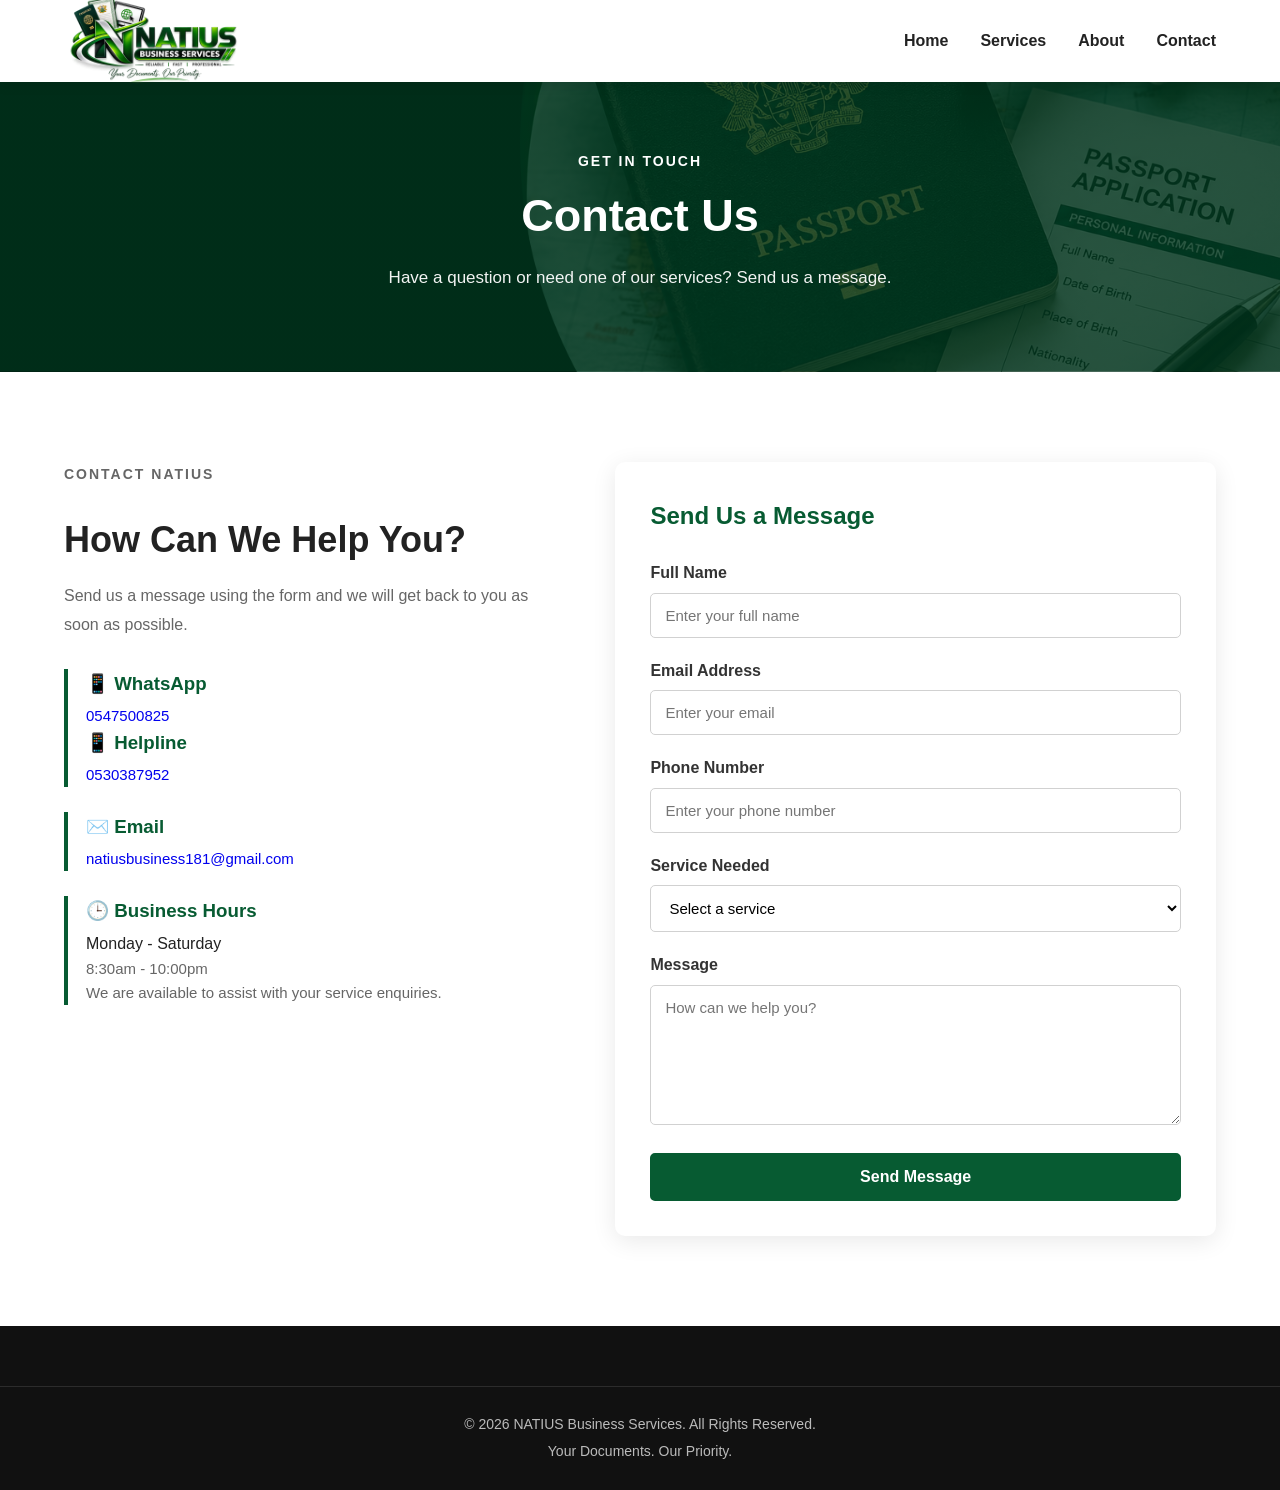
==== commit a5224a66: "Revise contact information and business hours Updated business hours and removed contact form messag" ====
--- a/contact.html
+++ b/contact.html
@@ -117,9 +117,7 @@
                     <a href="mailto:natiusbusiness181@gmail.com">natiusbusiness181@gmail.com</a>
                 
                 </p>
-                <p>
-                    Send us your enquiry through the contact form.
-                </p>
+    
 
             </div>
 
@@ -127,8 +125,8 @@
             <div class="contact-item">
 
                 <h3>🕒 Business Hours</h3>
-                Morning - Evening
-                <p>6:30am - 11:30pm</p>
+                Monday - Saturday
+                <p>8:30am - 10:00pm</p>
 
                 <p>
                     We are available to assist with your
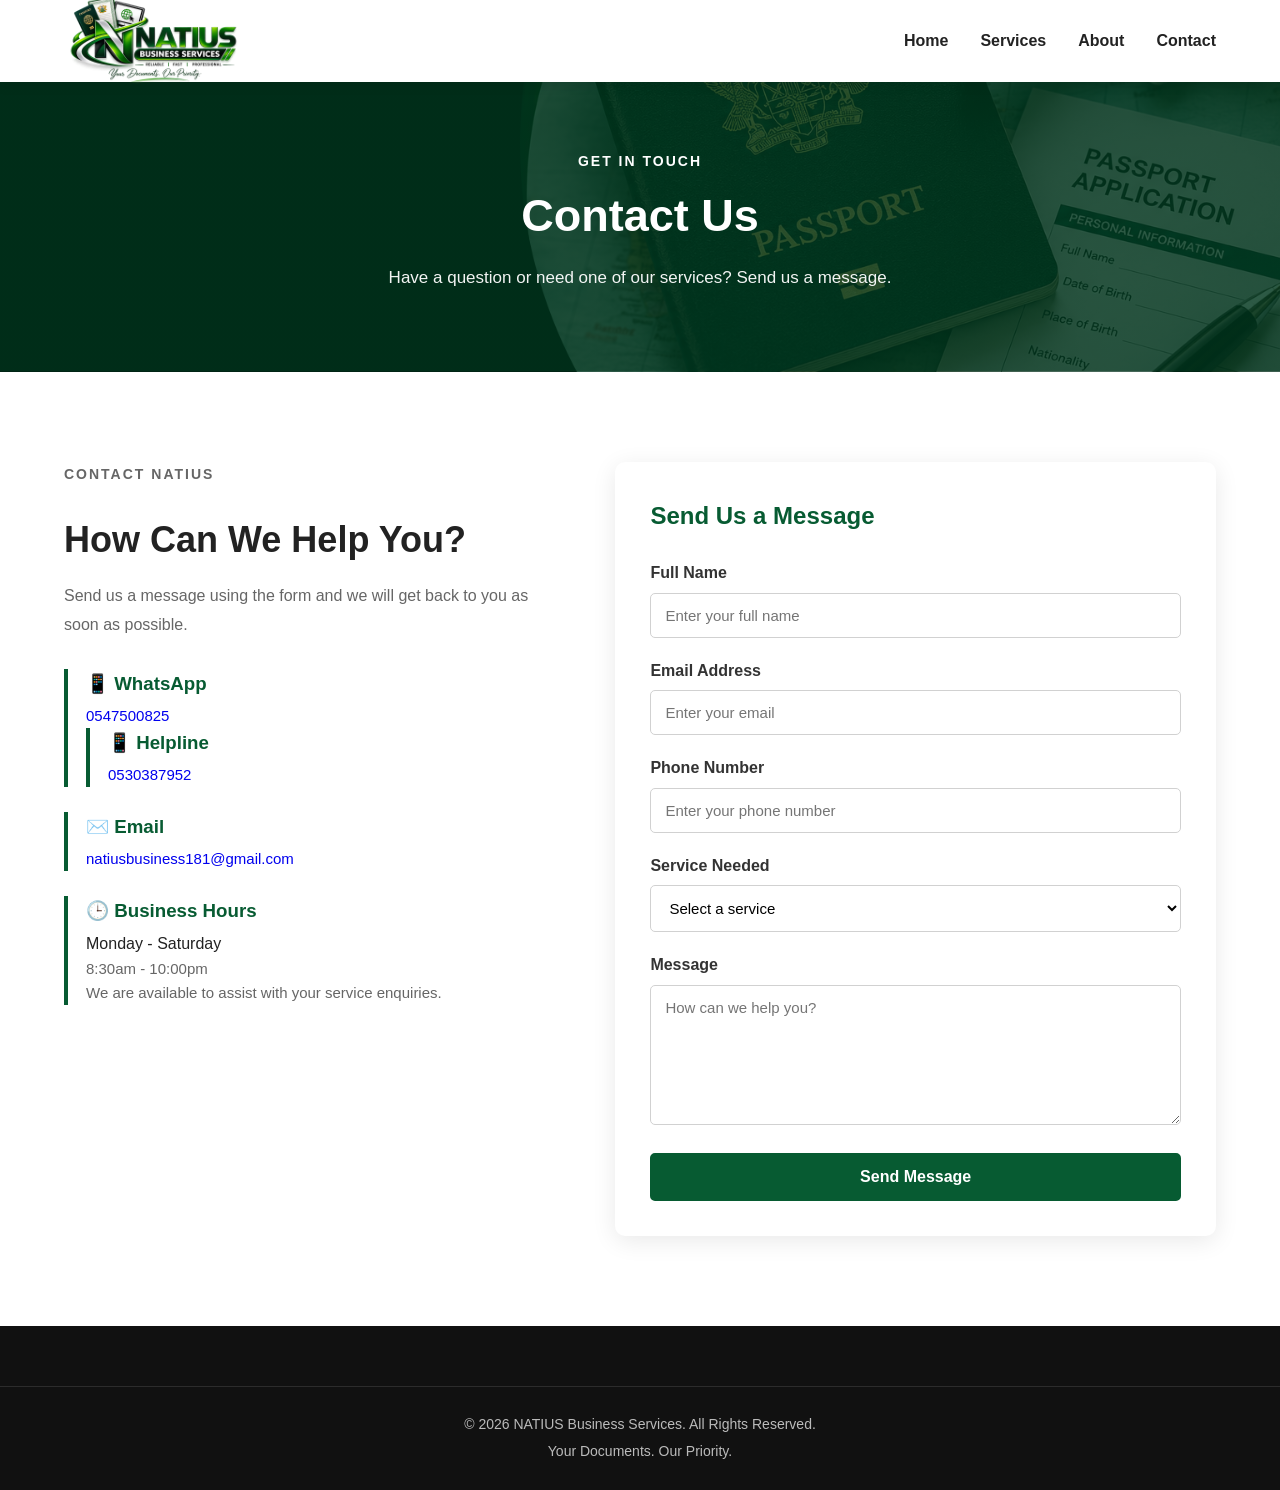
==== commit 17000d9f: "Update contact.html" ====
--- a/contact.html
+++ b/contact.html
@@ -100,12 +100,13 @@
                     0547500825
                     </a>
                 </p>
-            <h3>📱 Helpline</h3>
+                <div class="contact-item">
+                <h3>📱 Helpline</h3>
                 <p> <a href="tel:+233530387952">
                     0530387952
                     </a>
                 </p>
-
+                </div>
 
             </div>
 
